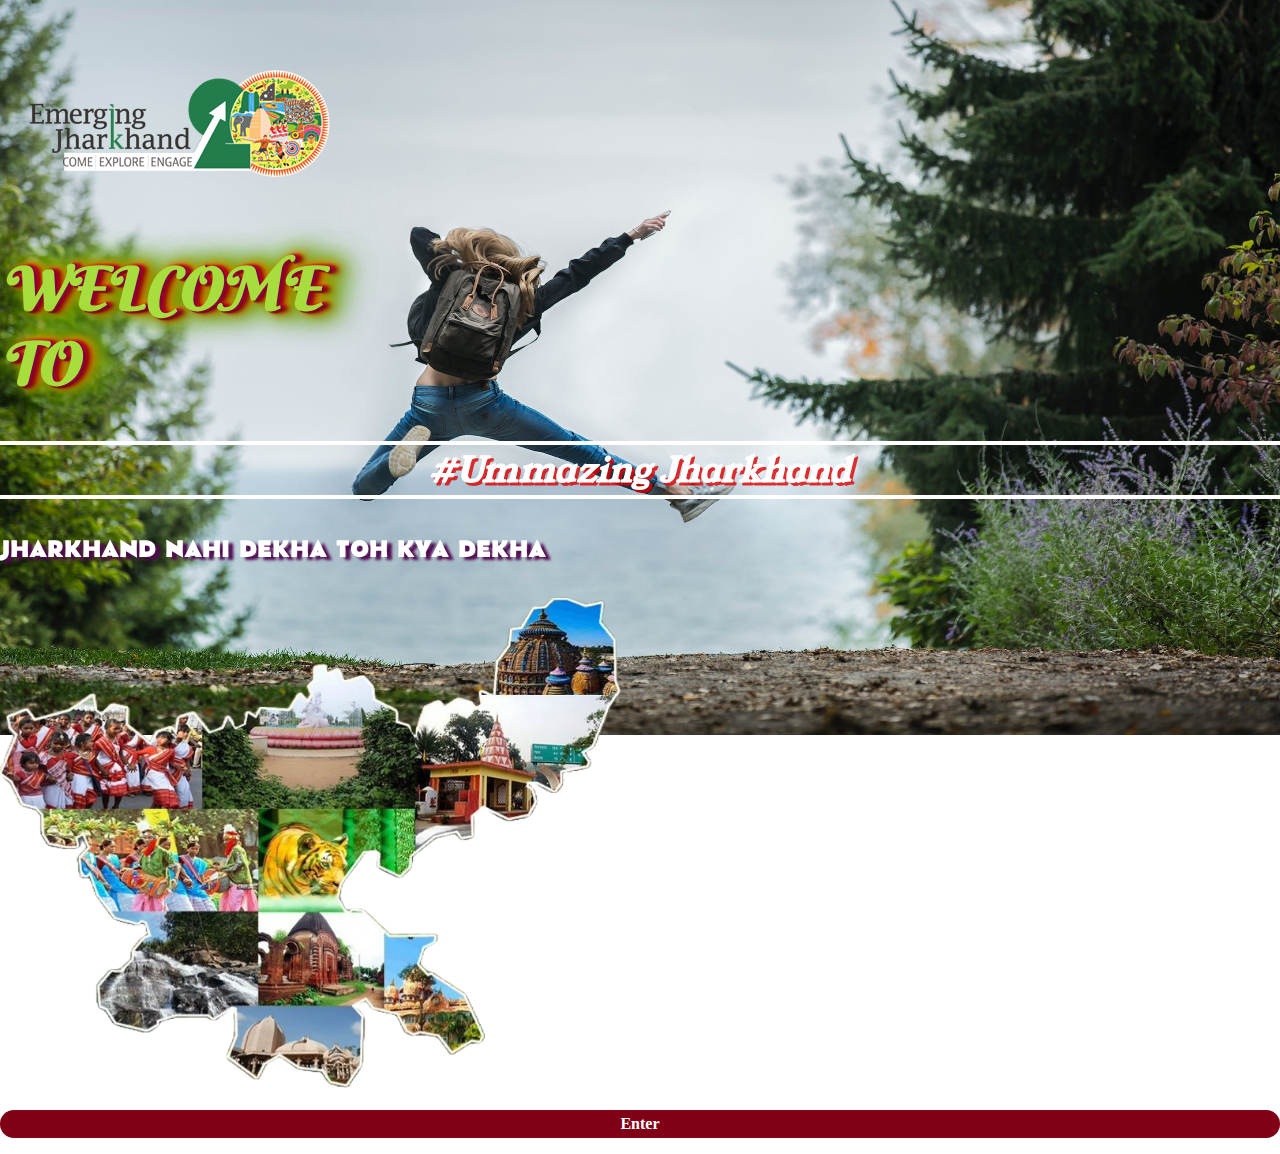
==== index.html @ 1a77042f "project" ====
<!DOCTYPE html>
<html lang="en">
<head>
    <meta charset="UTF-8">
    <meta name="viewport" content="width=device-width, initial-scale=1.0">
    <title>Jharkhand Tourism</title>
    <link rel="stylesheet" href="style.css">
    <link rel="stylesheet" href="https://cdn.jsdelivr.net/npm/bootstrap@4.6.2/dist/css/bootstrap.min.css" integrity="sha384-xOolHFLEh07PJGoPkLv1IbcEPTNtaed2xpHsD9ESMhqIYd0nLMwNLD69Npy4HI+N" crossorigin="anonymous">

<link rel="preconnect" href="https://fonts.googleapis.com">
<link rel="preconnect" href="https://fonts.gstatic.com" crossorigin>
<link href="https://fonts.googleapis.com/css2?family=Berkshire+Swash&display=swap" rel="stylesheet">

<link rel="preconnect" href="https://fonts.googleapis.com">
<link rel="preconnect" href="https://fonts.gstatic.com" crossorigin>
<link href="https://fonts.googleapis.com/css2?family=Young+Serif&display=swap" rel="stylesheet">

<link rel="preconnect" href="https://fonts.googleapis.com">
<link rel="preconnect" href="https://fonts.gstatic.com" crossorigin>
<link href="https://fonts.googleapis.com/css2?family=Belanosima&display=swap" rel="stylesheet">

<link rel="stylesheet" type="text/css" href="animate.css"/>

<link rel="stylesheet" type="text/css" href="aos.css"/>
</head>
<body>
    <header></header>
    <section>
        <div class="container">
            <div class="row">
                <div class="col-md-6 col-12">
                    <div class="row bg" data-aos="zoom-in">
                        <img src="logo1.png"/>
                    </div>
                    <div class="row wow fadeInLeft text" data-wow-delay="0.1s" style="visibility: visible; -webkit-animation-delay: 0.1s; -moz-animation-delay: 0.1s; animation-delay: 0.1s;">
                        WELCOME</br> TO
                    </div>
                    <div class="row text1" data-aos="zoom-out-left">
                        <p>#Ummazing Jharkhand</p>
                    </div>
                    <div class="row text2" data-aos="fade-zoom-in" data-aos-easing="ease-in-back" data-aos-delay="300" data-aos-offset="0">
                        <p>JHARKHAND NAHI DEKHA TOH KYA DEKHA</p>
                    </div>
                </div>
                <div class="col-md-6 col-12 right" data-aos="zoom-in">
                    <img src="map1.png"/>
                </div>
            </div>
        </div>
    </section>

    <footer>
        <div class="row enter">
            <div class="col-md-6 col-12"></div>
            <div class="col-md-1 col-12">
				<a href="index1.html">
                    <p>Enter</p>
				</a>
            </div>
            <div class="col-md-7 col-12"></div>
        </div>
    </footer>

    <script src="https://cdn.jsdelivr.net/npm/jquery@3.5.1/dist/jquery.slim.min.js" integrity="sha384-DfXdz2htPH0lsSSs5nCTpuj/zy4C+OGpamoFVy38MVBnE+IbbVYUew+OrCXaRkfj" crossorigin="anonymous"></script>
    <script src="https://cdn.jsdelivr.net/npm/popper.js@1.16.1/dist/umd/popper.min.js" integrity="sha384-9/reFTGAW83EW2RDu2S0VKaIzap3H66lZH81PoYlFhbGU+6BZp6G7niu735Sk7lN" crossorigin="anonymous"></script>
    <script src="https://cdn.jsdelivr.net/npm/bootstrap@4.6.2/dist/js/bootstrap.min.js" integrity="sha384-+sLIOodYLS7CIrQpBjl+C7nPvqq+FbNUBDunl/OZv93DB7Ln/533i8e/mZXLi/P+" crossorigin="anonymous"></script>

    <script src="wow.min.js"></script>
		
   		<script>
  		   new WOW().init();
  		</script>
				
		<script src="aos.js"></script>
		
   		<script>
			AOS.init({
				easing: 'ease-out-back',
				duration: 1000
			});
		</script>	

</body>
</html>
---- style.css ----
body{
    margin: 0;
    padding: 0;
    background: url('l2.jpeg') no-repeat;
    background-size: 100% 735px;
}
.bg img{
    margin-top: 70px;
    margin-left: 30px;
}
.right img{
    height: 500px;
}
.text {
    margin-top:70px;
    font-size:60px;
    font-style:italic;
    font-weight:bold;
    word-spacing:10px;
    font-family: 'Berkshire Swash', serif;
    color: #A7DD3C;
    text-shadow: 2px 0 0px #800040, 3px 2px 0px rgba(77,0,38,0.5), 3px 0 3px #FF002B, 5px 0 3px #800015, 6px 2px 3px rgba(77,0,13,0.5), 6px 0 9px #FF5500, 8px 0 4px #802A00, 9px 2px 4px rgba(77,25,0,0.5), 9px 0 8px #FFD500, 11px 0 18px #806A00, 12px 2px 8px rgba(77,66,0,0.5), 12px 0 20px #D4FF00, 14px 0 20px #6A8000, 15px 2px 20px rgba(64,77,0,0.5), 15px 0 35px #80FF00, 17px 0 35px #408000, 17px 2px 32px rgba(38,77,0,0.5);
}
.text1 p{
    font-size:35px;
    font-style:italic;
    font-weight:bold;
    border-top:solid 4px #FFF;
    border-bottom:solid 4px #FFF;
    text-align:center;
    color:#FFF;
    text-shadow:3px 3px rgba(220,0,0,0.8);
    margin-top:40px;
    font-family: 'Young Serif', serif;
}
.text2 p{
    margin-top:30px;
    font-size:25px;
    font-weight:bold;
    word-spacing:3px;
    color:#fff;
    text-shadow:5px 3px  3px rgba(79, 9, 78 );
    position:relative;
    font-family: 'Belanosima', sans-serif;
}
.enter p{
    color:#FFF;
    border-radius:20px;
    text-align:center;
    background: #800015;
    padding-top:5px;
    padding-bottom: 5px;
    font-weight:bold;

    animation-name:dot;
    animation-duration:4s;
    animation-iteration-count:infinite;	
    animation-timing-function:linear;
}
.enter a{
    color:#FFF;
    text-decoration:none;
}
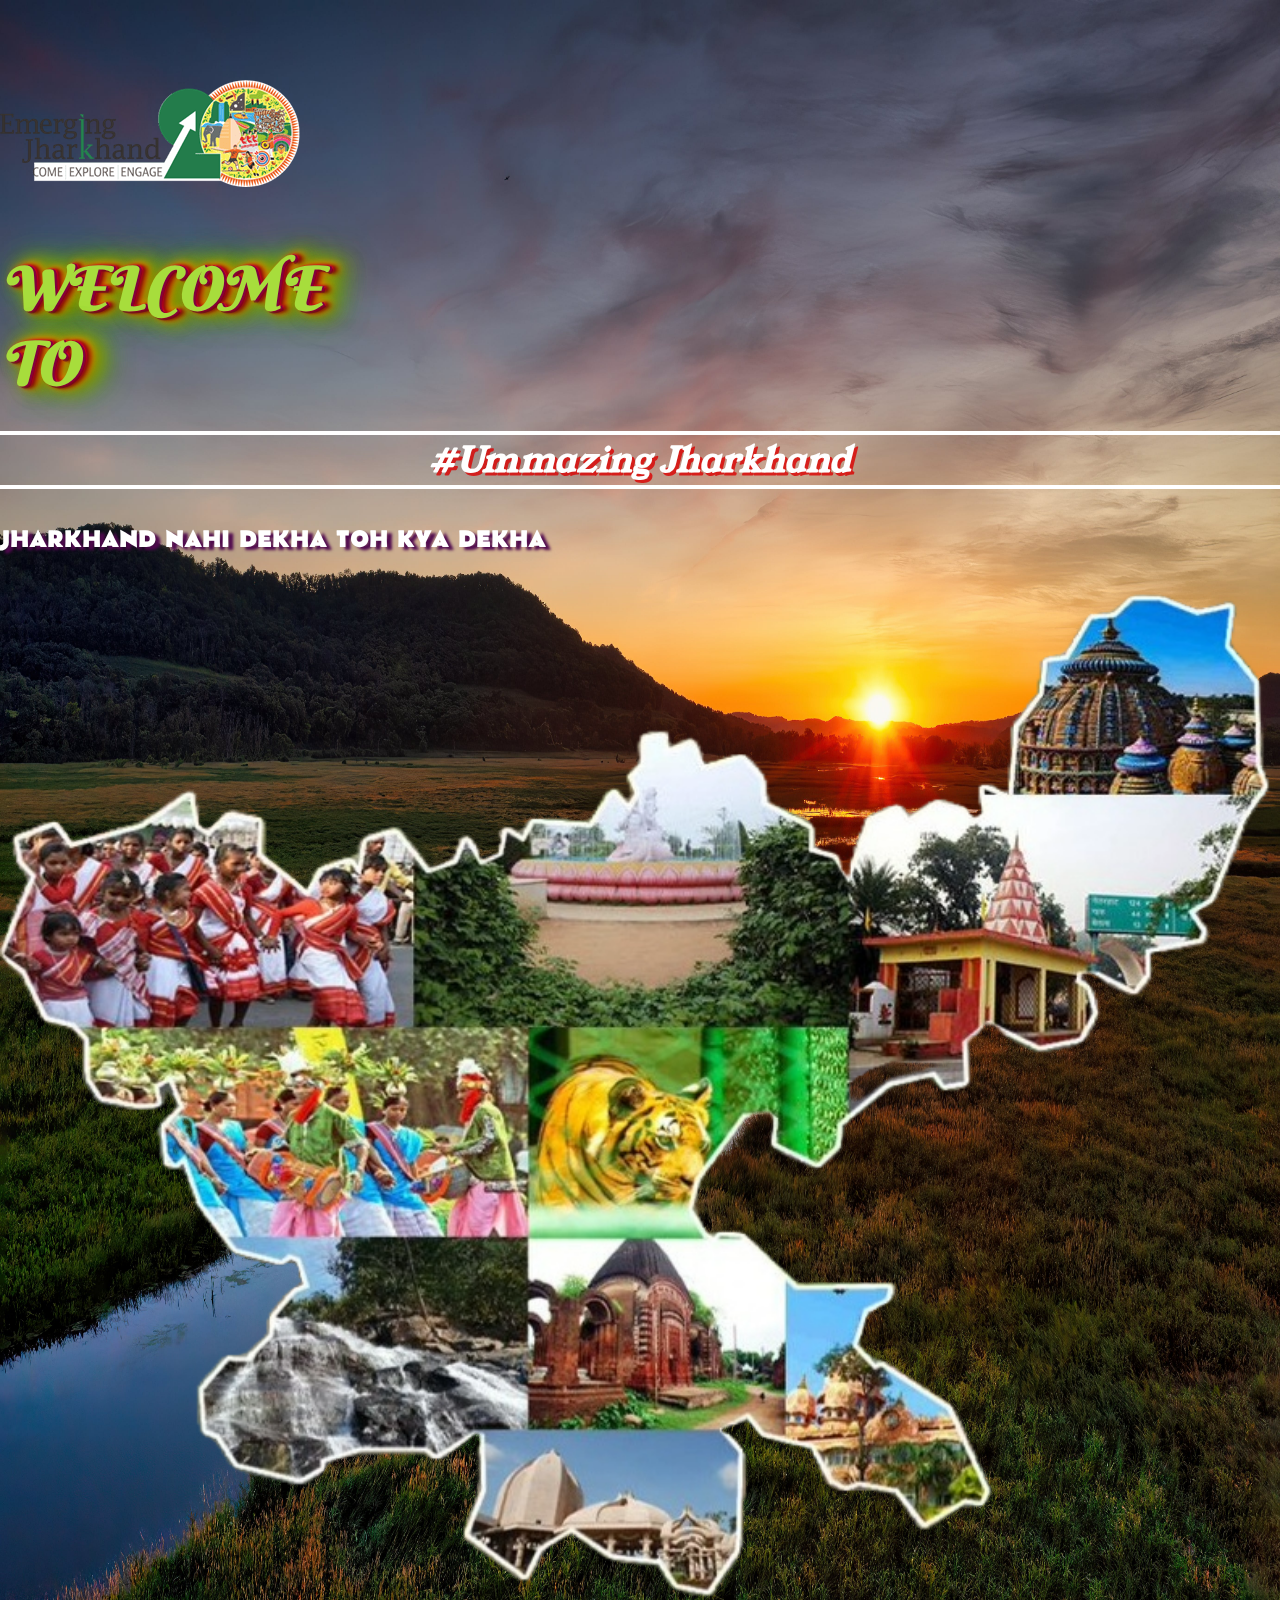
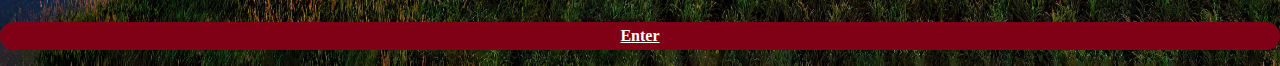
==== commit 23241e9e: "update" ====
--- a/index.html
+++ b/index.html
@@ -28,7 +28,7 @@
     <section>
         <div class="container">
             <div class="row">
-                <div class="col-md-6 col-12">
+                <div class="col-md-5 col-12">
                     <div class="row bg" data-aos="zoom-in">
                         <img src="logo1.png"/>
                     </div>
@@ -42,7 +42,7 @@
                         <p>JHARKHAND NAHI DEKHA TOH KYA DEKHA</p>
                     </div>
                 </div>
-                <div class="col-md-6 col-12 right" data-aos="zoom-in">
+                <div class="col-md-7 col-12 right" data-aos="zoom-in">
                     <img src="map1.png"/>
                 </div>
             </div>
--- a/style.css
+++ b/style.css
@@ -1,18 +1,17 @@
 body{
     margin: 0;
     padding: 0;
-    background: url('l2.jpeg') no-repeat;
-    background-size: 100% 735px;
+    background: url('pexels-tom-fisk-13706532.jpg') no-repeat;
+    background-size: 100% 100%;
 }
 .bg img{
-    margin-top: 70px;
-    margin-left: 30px;
+    margin-top: 80px;
 }
 .right img{
-    height: 500px;
+    width: 100%;
 }
 .text {
-    margin-top:70px;
+    margin-top:60px;
     font-size:60px;
     font-style:italic;
     font-weight:bold;
@@ -30,11 +29,11 @@
     text-align:center;
     color:#FFF;
     text-shadow:3px 3px rgba(220,0,0,0.8);
-    margin-top:40px;
+    margin-top:30px;
     font-family: 'Young Serif', serif;
 }
 .text2 p{
-    margin-top:30px;
+    margin-top:10px;
     font-size:25px;
     font-weight:bold;
     word-spacing:3px;
@@ -57,7 +56,21 @@
     animation-iteration-count:infinite;	
     animation-timing-function:linear;
 }
-.enter a{
+.enter p:hover{
+    
+    color:#10e730;
+}
+.enter  a{
     color:#FFF;
+}
+.enter a:hover{
     text-decoration:none;
+    
+}
+@media screen and (max-width:1000px) {
+    .enter p{
+        width: 100%;
+        margin-top: -100px;
+        background: rgba(151, 232, 71, 0.5);
+    }
 }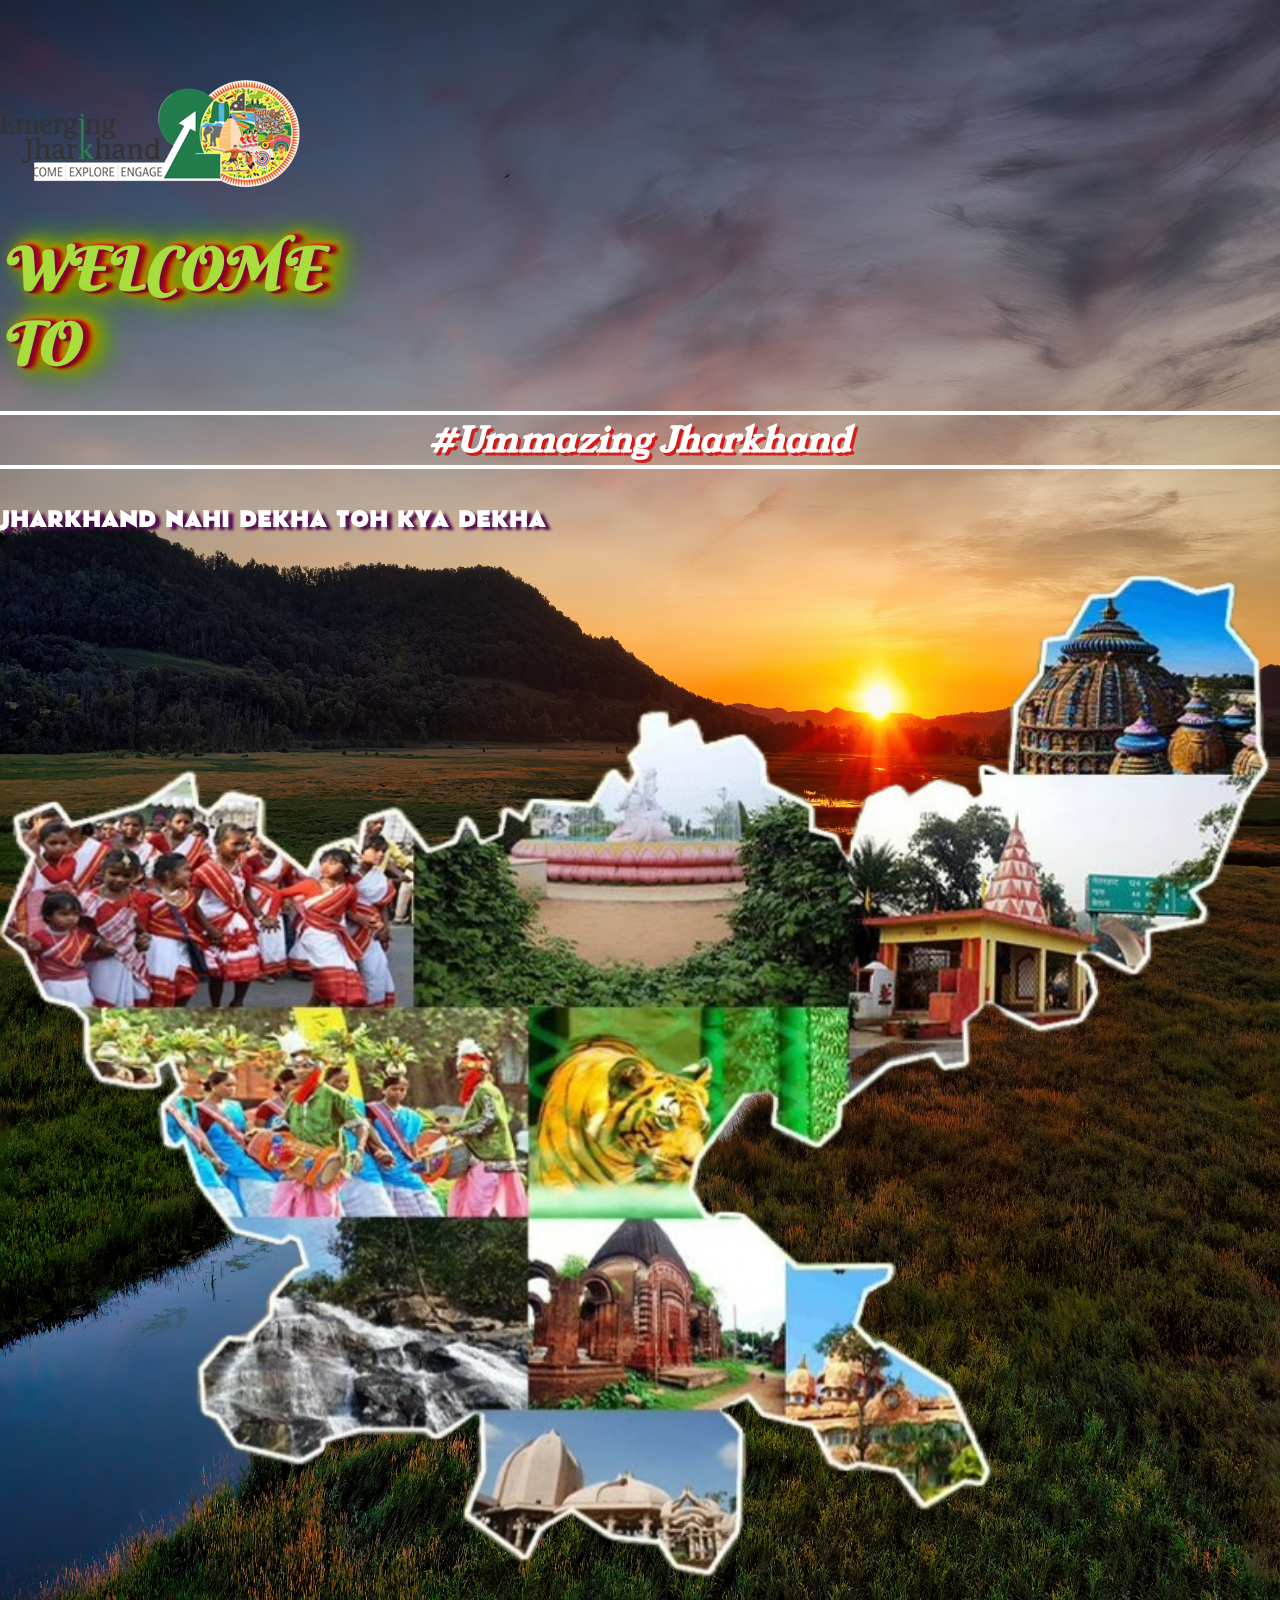
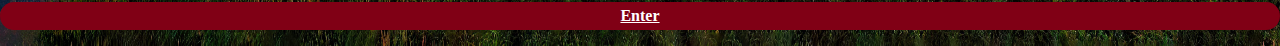
==== commit 5c5cb86b: "update" ====
--- a/index.html
+++ b/index.html
@@ -27,6 +27,7 @@
     <header></header>
     <section>
         <div class="container">
+            <div class="row up"></div>
             <div class="row">
                 <div class="col-md-5 col-12">
                     <div class="row bg" data-aos="zoom-in">
--- a/style.css
+++ b/style.css
@@ -4,14 +4,17 @@
     background: url('pexels-tom-fisk-13706532.jpg') no-repeat;
     background-size: 100% 100%;
 }
+.up{
+    margin-top: 80px;
+    
+}
 .bg img{
-    margin-top: 80px;
 }
 .right img{
     width: 100%;
 }
 .text {
-    margin-top:60px;
+    margin-top:40px;
     font-size:60px;
     font-style:italic;
     font-weight:bold;
@@ -69,7 +72,8 @@
 }
 @media screen and (max-width:1000px) {
     .enter p{
-        width: 100%;
+        width: 20%;
+        margin-left:150px;
         margin-top: -100px;
         background: rgba(151, 232, 71, 0.5);
     }
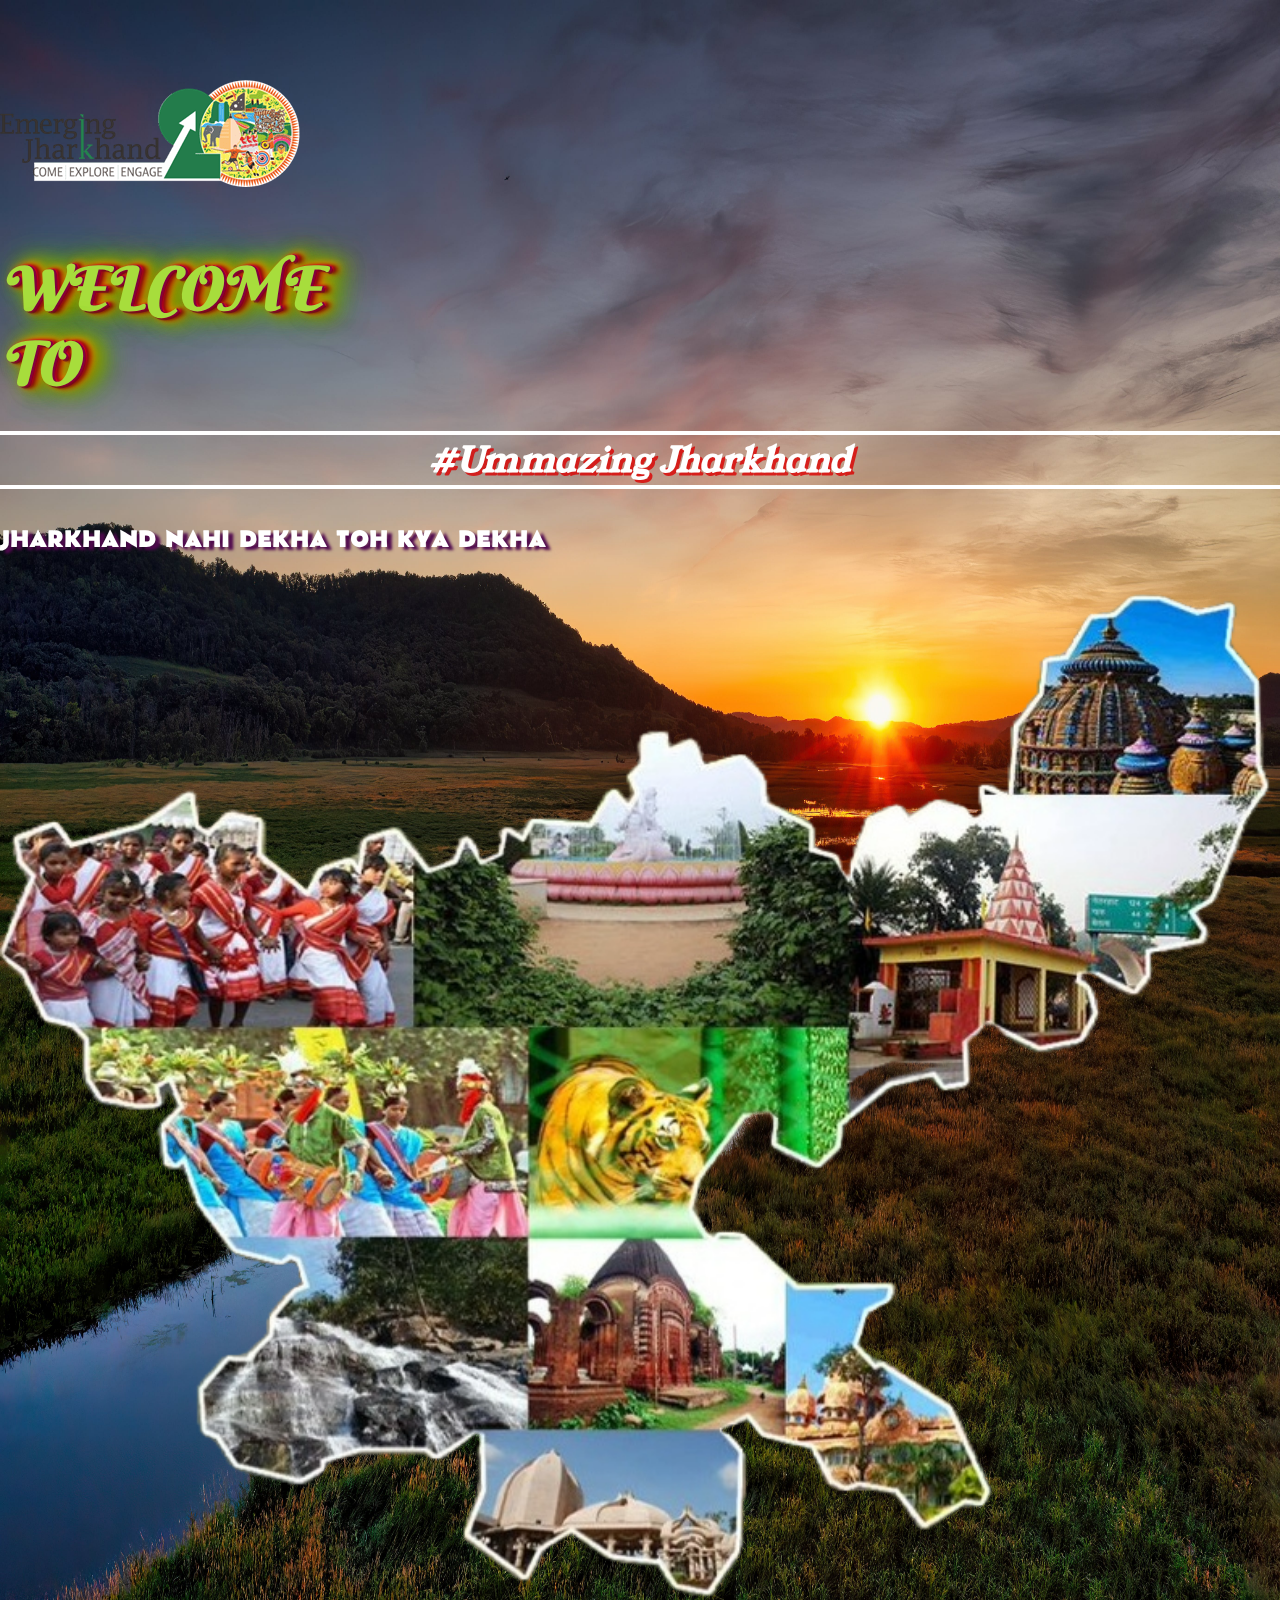
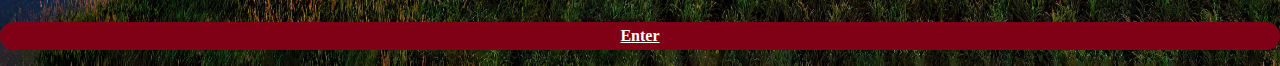
==== commit ab24560e: "update" ====
--- a/index.html
+++ b/index.html
@@ -27,7 +27,6 @@
     <header></header>
     <section>
         <div class="container">
-            <div class="row up"></div>
             <div class="row">
                 <div class="col-md-5 col-12">
                     <div class="row bg" data-aos="zoom-in">
--- a/style.css
+++ b/style.css
@@ -4,17 +4,14 @@
     background: url('pexels-tom-fisk-13706532.jpg') no-repeat;
     background-size: 100% 100%;
 }
-.up{
+.bg img{
     margin-top: 80px;
-    
-}
-.bg img{
 }
 .right img{
     width: 100%;
 }
 .text {
-    margin-top:40px;
+    margin-top:60px;
     font-size:60px;
     font-style:italic;
     font-weight:bold;
@@ -71,10 +68,29 @@
     
 }
 @media screen and (max-width:1000px) {
+    .bg img{
+        margin-top:30px ;
+        text-align: center;
+        margin-left: 30px;
+    }
+    .text{
+        text-align: center;
+        font-size: 40px;
+        padding-left: 90px;
+        margin-top: 50px
+    }
+    .text1 p{
+        font-size: 25px;
+        margin-left: 50px;
+    }
+    .text2 p{
+        font-size:18px ;
+        margin-left: 25px;
+    }
     .enter p{
-        width: 20%;
+        width: 50px;
         margin-left:150px;
-        margin-top: -100px;
-        background: rgba(151, 232, 71, 0.5);
+        margin-top: -130px;
+        background: rgba(121, 16, 159, 0.7);
     }
 }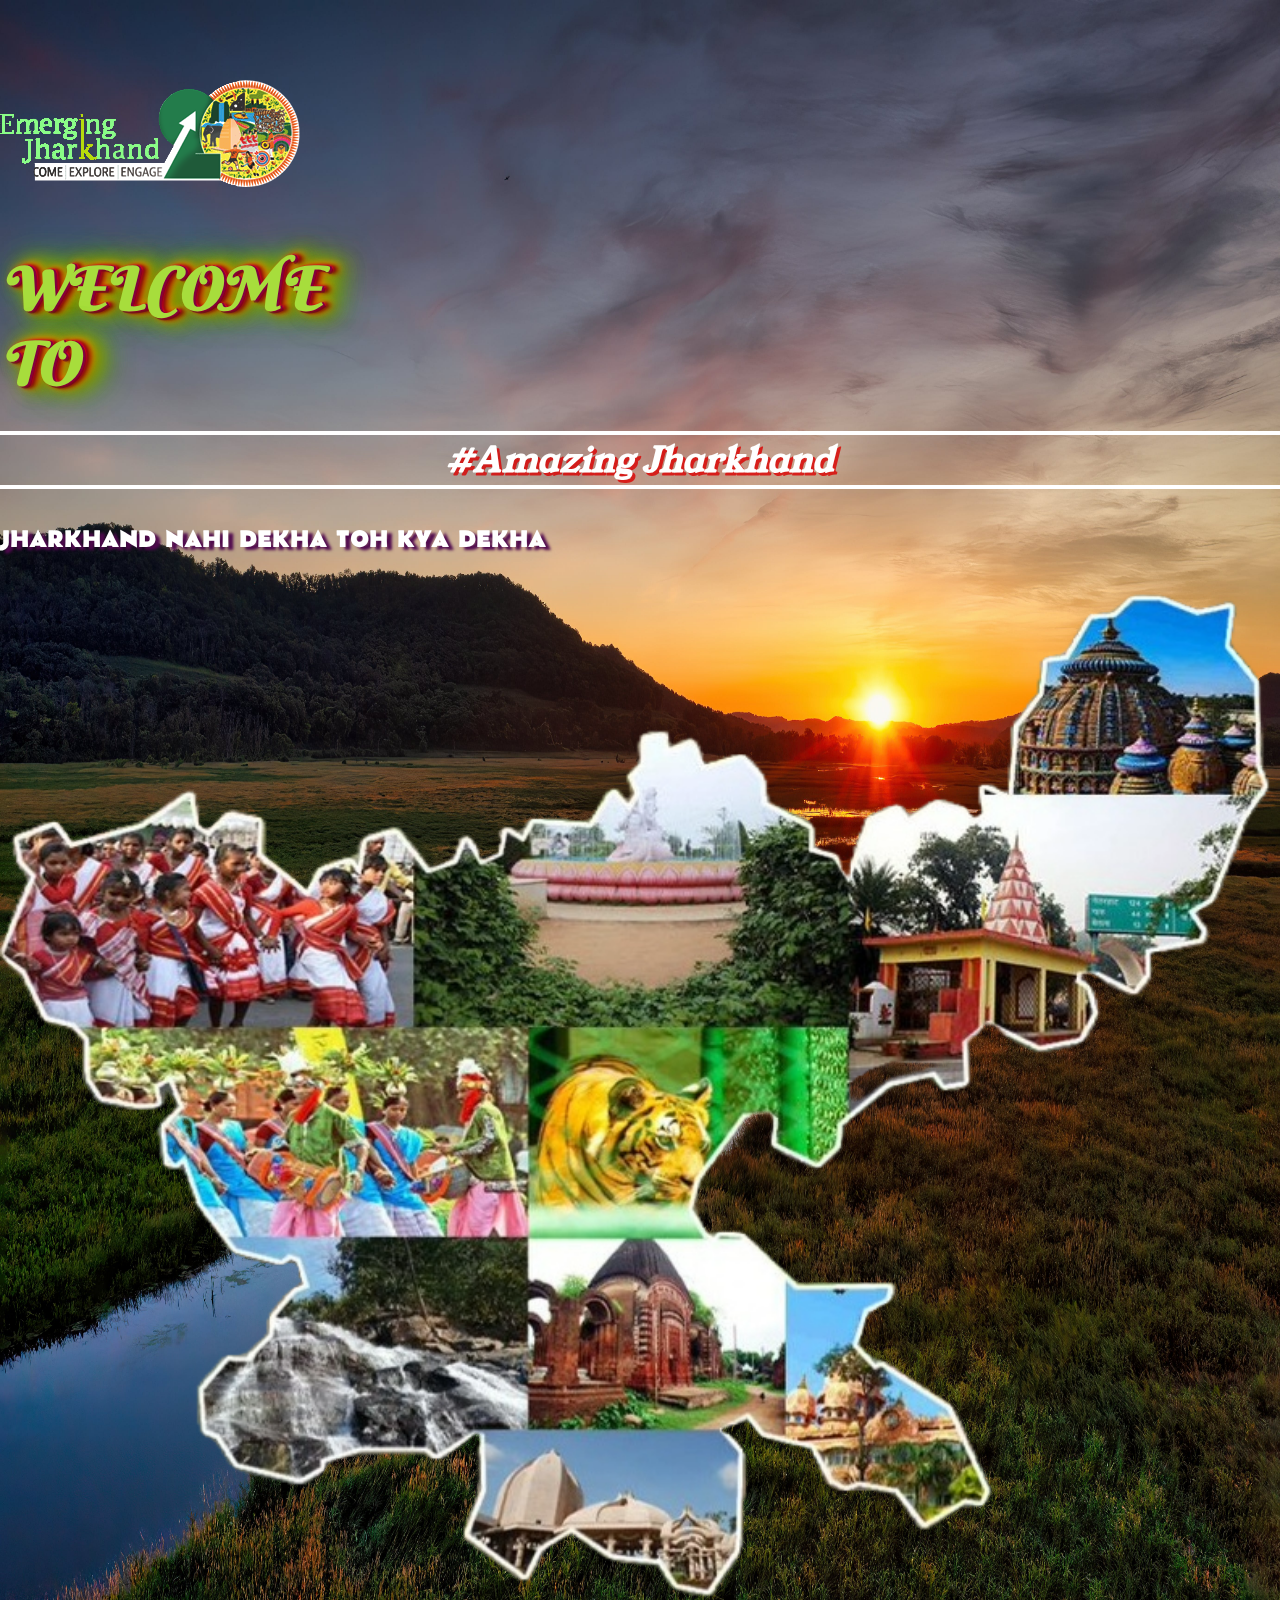
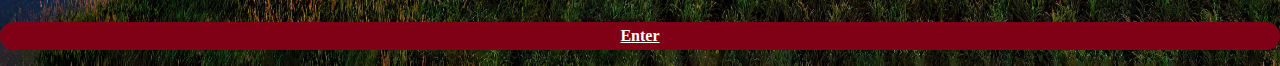
==== commit 7a40370b: "update" ====
--- a/index.html
+++ b/index.html
@@ -30,13 +30,13 @@
             <div class="row">
                 <div class="col-md-5 col-12">
                     <div class="row bg" data-aos="zoom-in">
-                        <img src="logo1.png"/>
+                        <img src="logo_1.png"/>
                     </div>
                     <div class="row wow fadeInLeft text" data-wow-delay="0.1s" style="visibility: visible; -webkit-animation-delay: 0.1s; -moz-animation-delay: 0.1s; animation-delay: 0.1s;">
                         WELCOME</br> TO
                     </div>
                     <div class="row text1" data-aos="zoom-out-left">
-                        <p>#Ummazing Jharkhand</p>
+                        <p>#Amazing Jharkhand</p>
                     </div>
                     <div class="row text2" data-aos="fade-zoom-in" data-aos-easing="ease-in-back" data-aos-delay="300" data-aos-offset="0">
                         <p>JHARKHAND NAHI DEKHA TOH KYA DEKHA</p>
--- a/style.css
+++ b/style.css
@@ -69,7 +69,7 @@
 }
 @media screen and (max-width:1000px) {
     .bg img{
-        margin-top:30px ;
+        margin-top:10px ;
         text-align: center;
         margin-left: 30px;
     }
@@ -85,12 +85,11 @@
     }
     .text2 p{
         font-size:18px ;
-        margin-left: 25px;
+        margin:5px auto;
     }
     .enter p{
         width: 50px;
-        margin-left:150px;
-        margin-top: -130px;
+        margin:20px auto;
         background: rgba(121, 16, 159, 0.7);
     }
 }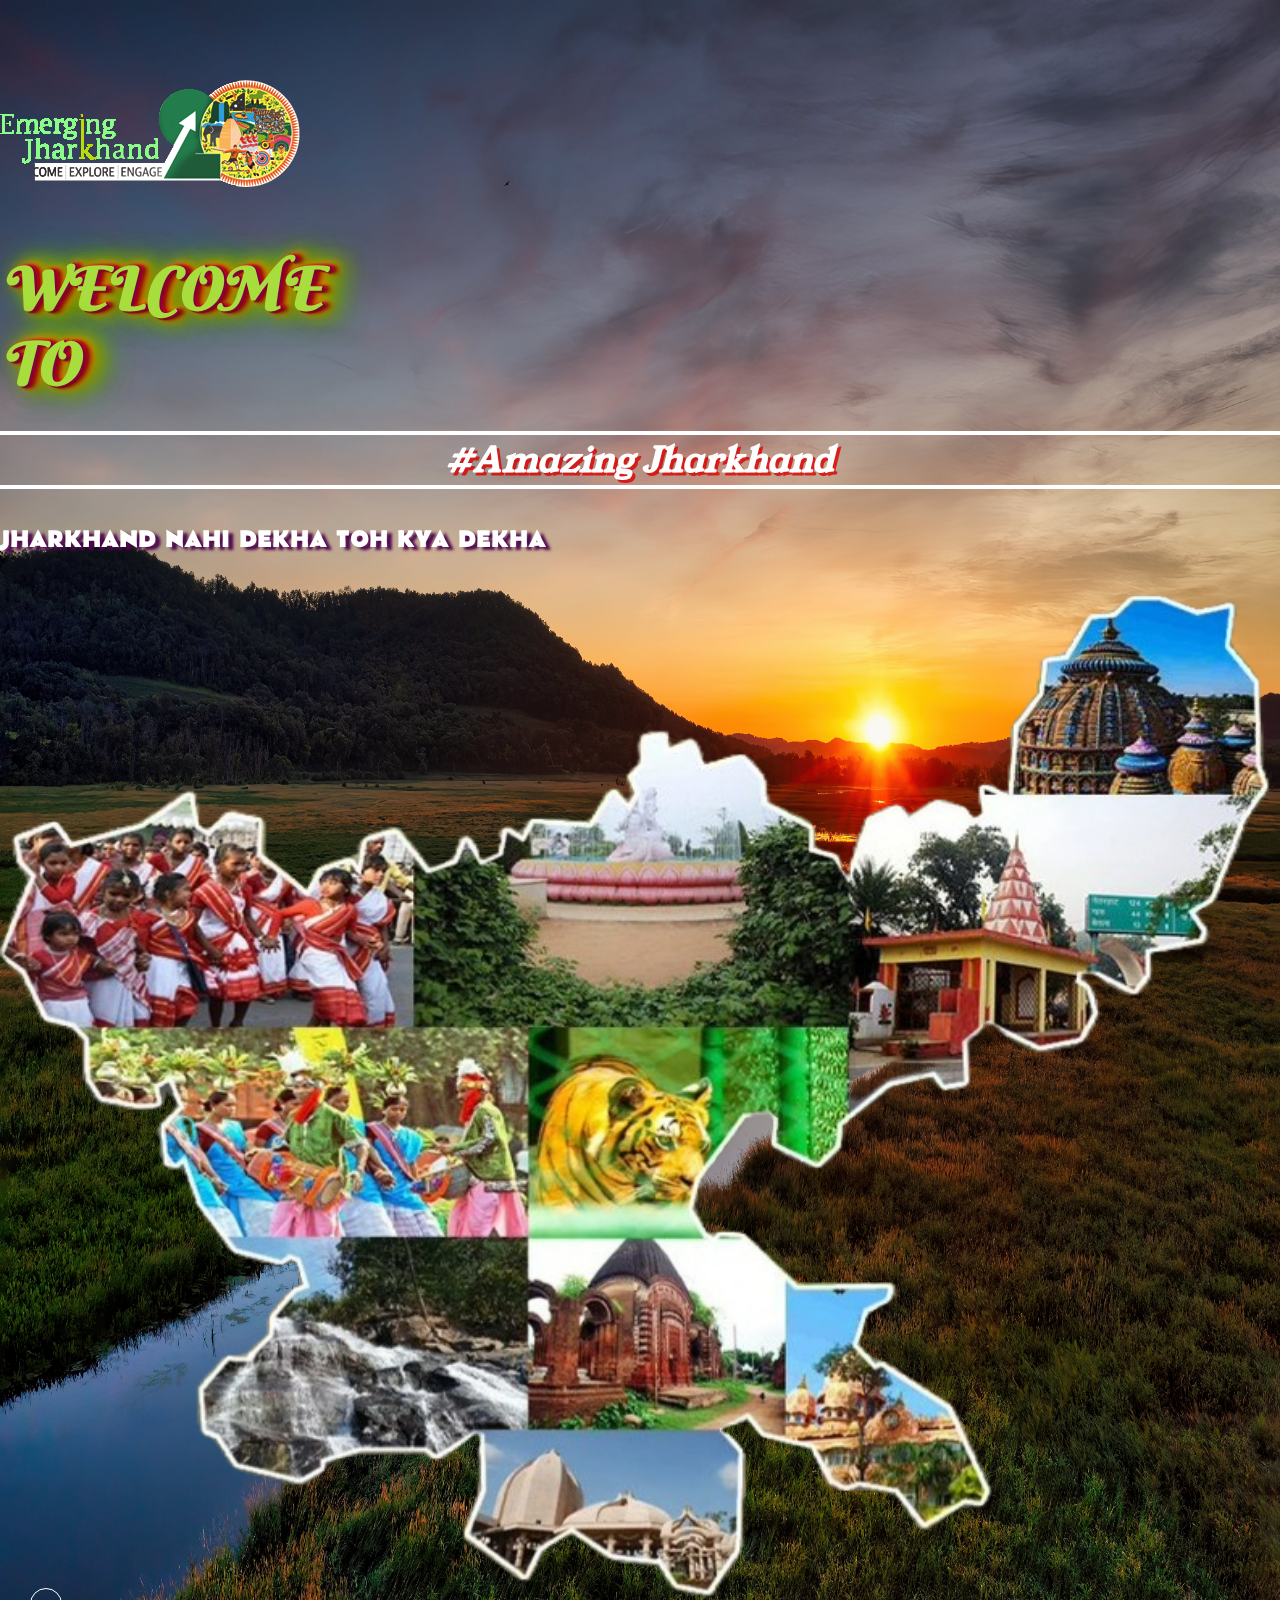
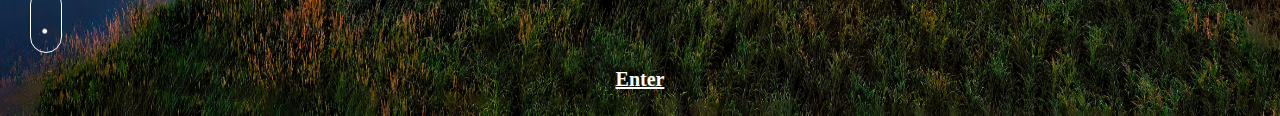
==== commit 139951d8: "update" ====
--- a/index.html
+++ b/index.html
@@ -48,12 +48,14 @@
             </div>
         </div>
     </section>
-
     <footer>
         <div class="row enter">
             <div class="col-md-6 col-12"></div>
             <div class="col-md-1 col-12">
 				<a href="index1.html">
+                    <b>
+                        <marquee direction="down"  scrollamount="4" height="30px" width="10px">.</marquee>
+                    </b>
                     <p>Enter</p>
 				</a>
             </div>
--- a/style.css
+++ b/style.css
@@ -42,19 +42,20 @@
     position:relative;
     font-family: 'Belanosima', sans-serif;
 }
+.enter b{
+    border: solid 1px white;
+    border-radius: 20px;
+    padding: 20px 10px 10px 10px ;
+    font-size: 30px;
+    margin-left:30px ;
+}
 .enter p{
     color:#FFF;
-    border-radius:20px;
     text-align:center;
-    background: #800015;
     padding-top:5px;
     padding-bottom: 5px;
     font-weight:bold;
-
-    animation-name:dot;
-    animation-duration:4s;
-    animation-iteration-count:infinite;	
-    animation-timing-function:linear;
+    font-size: 20px;
 }
 .enter p:hover{
     
@@ -87,9 +88,11 @@
         font-size:18px ;
         margin:5px auto;
     }
+    .enter b{
+        margin-left: 190px ;
+    }
     .enter p{
         width: 50px;
-        margin:20px auto;
-        background: rgba(121, 16, 159, 0.7);
+        margin:0px auto;
     }
 }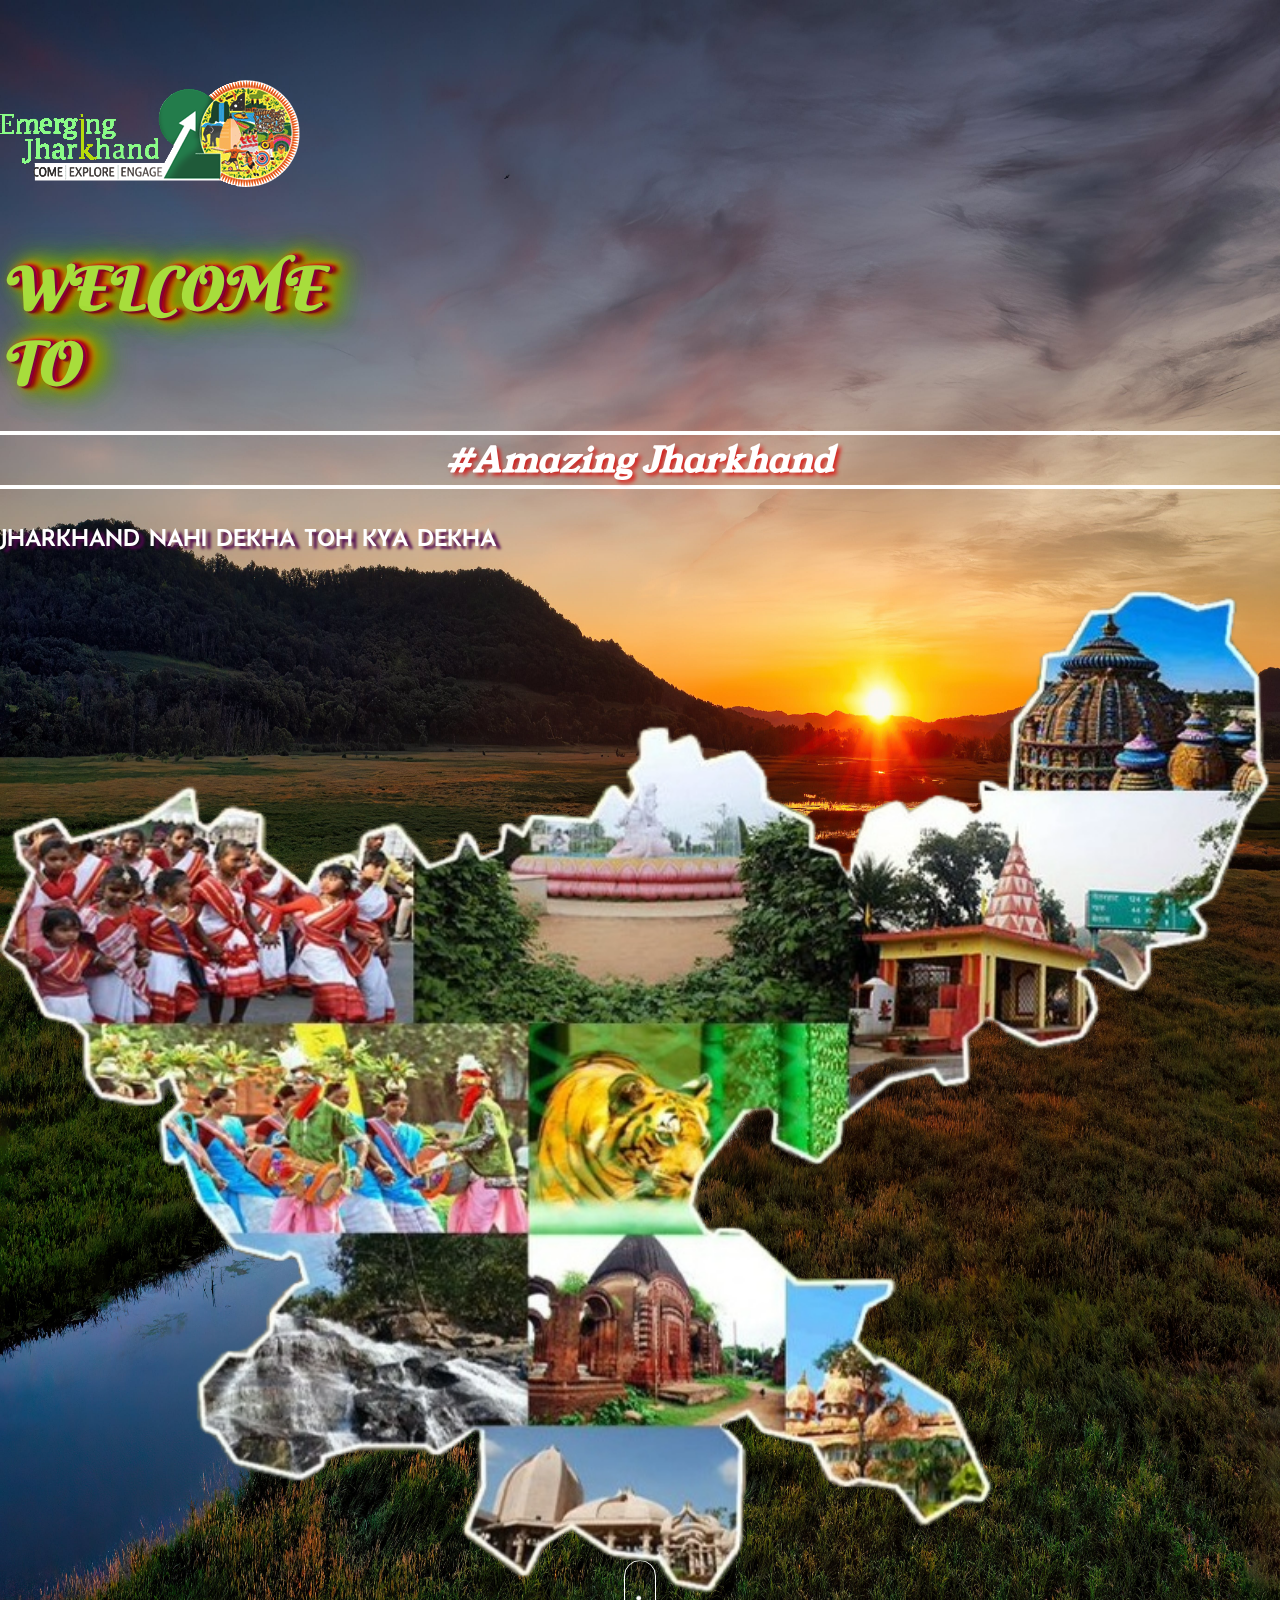
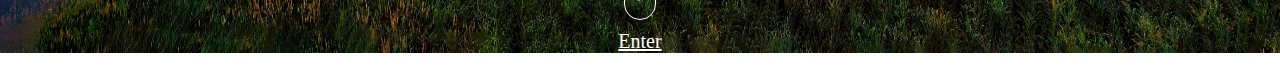
==== commit 837a521a: "update" ====
--- a/index.html
+++ b/index.html
@@ -24,8 +24,7 @@
 <link rel="stylesheet" type="text/css" href="aos.css"/>
 </head>
 <body>
-    <header></header>
-    <section>
+    <header class="bag">
         <div class="container">
             <div class="row">
                 <div class="col-md-5 col-12">
@@ -46,22 +45,20 @@
                     <img src="map1.png"/>
                 </div>
             </div>
+            <div class="row enter">
+                <div class="col-md-6 col-12"></div>
+                <div class="col-md-1 col-12">
+                    <a href="index1.html">
+                        <p><b>
+                            <marquee direction="down"  scrollamount="4" height="30px" width="10px">.</marquee>
+                        </b></p>
+                        <p>Enter</p>
+                    </a>
+                </div>
+                <div class="col-md-7 col-12"></div>
+            </div>
         </div>
-    </section>
-    <footer>
-        <div class="row enter">
-            <div class="col-md-6 col-12"></div>
-            <div class="col-md-1 col-12">
-				<a href="index1.html">
-                    <b>
-                        <marquee direction="down"  scrollamount="4" height="30px" width="10px">.</marquee>
-                    </b>
-                    <p>Enter</p>
-				</a>
-            </div>
-            <div class="col-md-7 col-12"></div>
-        </div>
-    </footer>
+    </header>
 
     <script src="https://cdn.jsdelivr.net/npm/jquery@3.5.1/dist/jquery.slim.min.js" integrity="sha384-DfXdz2htPH0lsSSs5nCTpuj/zy4C+OGpamoFVy38MVBnE+IbbVYUew+OrCXaRkfj" crossorigin="anonymous"></script>
     <script src="https://cdn.jsdelivr.net/npm/popper.js@1.16.1/dist/umd/popper.min.js" integrity="sha384-9/reFTGAW83EW2RDu2S0VKaIzap3H66lZH81PoYlFhbGU+6BZp6G7niu735Sk7lN" crossorigin="anonymous"></script>
--- a/style.css
+++ b/style.css
@@ -1,6 +1,8 @@
 body{
     margin: 0;
     padding: 0;
+}
+.bag{
     background: url('pexels-tom-fisk-13706532.jpg') no-repeat;
     background-size: 100% 100%;
 }
@@ -28,33 +30,36 @@
     border-bottom:solid 4px #FFF;
     text-align:center;
     color:#FFF;
-    text-shadow:3px 3px rgba(220,0,0,0.8);
+    text-shadow:3px 3px 4px rgba(220,0,0,0.8);
     margin-top:30px;
     font-family: 'Young Serif', serif;
 }
 .text2 p{
     margin-top:10px;
     font-size:25px;
-    font-weight:bold;
+    font-weight:500;
     word-spacing:3px;
     color:#fff;
     text-shadow:5px 3px  3px rgba(79, 9, 78 );
     position:relative;
     font-family: 'Belanosima', sans-serif;
 }
+.enter{
+    margin-top: -45px;
+}
+.enter p:first-child{
+    text-align: center;
+}
 .enter b{
     border: solid 1px white;
     border-radius: 20px;
-    padding: 20px 10px 10px 10px ;
+    padding: 15px 10px 10px 10px ;
     font-size: 30px;
-    margin-left:30px ;
 }
-.enter p{
+.enter p:last-child{
     color:#FFF;
     text-align:center;
-    padding-top:5px;
-    padding-bottom: 5px;
-    font-weight:bold;
+    font-weight:500;
     font-size: 20px;
 }
 .enter p:hover{
@@ -70,9 +75,14 @@
 }
 @media screen and (max-width:1000px) {
     .bg img{
-        margin-top:10px ;
-        text-align: center;
+        margin-top: 30px;
         margin-left: 30px;
+        width: 50%;
+    }
+    .right img{
+        width: 80%;
+        margin-left: 30px;
+        margin-bottom: 100px;
     }
     .text{
         text-align: center;
@@ -81,18 +91,24 @@
         margin-top: 50px
     }
     .text1 p{
-        font-size: 25px;
-        margin-left: 50px;
+        font-size: 20px;
+        margin:20px auto;
+        font-weight: 400;
     }
     .text2 p{
-        font-size:18px ;
-        margin:5px auto;
+        font-size:15px;
+        margin: 0px auto;
+        font-weight: 400;
+        margin-bottom: 30px;
     }
-    .enter b{
-        margin-left: 190px ;
+    .enter{
+        padding-bottom: 30px;
+    }
+    .enter p:first-child{
+        margin:0px auto;
+        margin-bottom: 5px;
     }
     .enter p{
-        width: 50px;
         margin:0px auto;
     }
 }